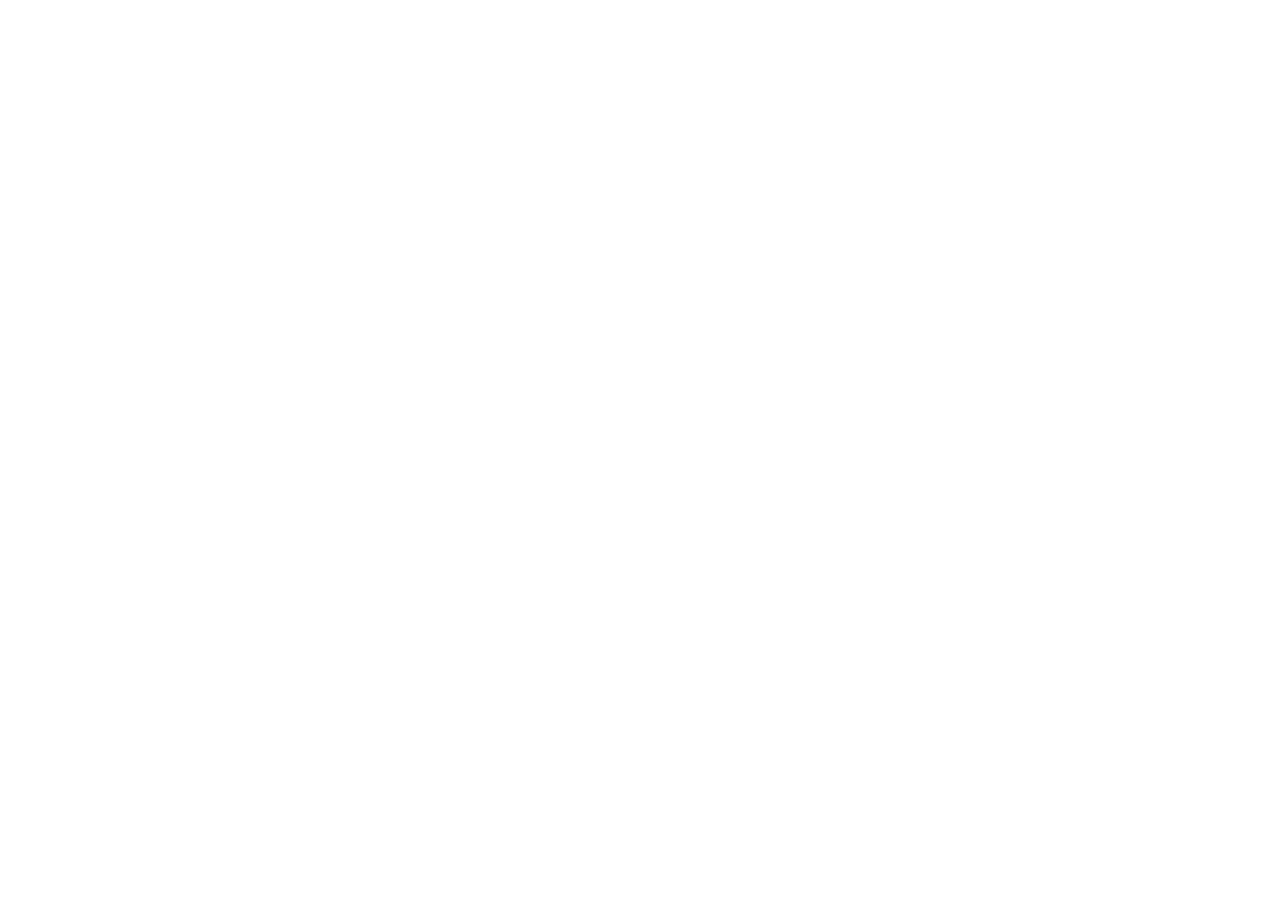
==== credit-card-ui/index.html @ 56cd0b59 "initiating the credit-card project" ====
<!DOCTYPE html>
<html lang="en">
  <head>
    <meta charset="UTF-8" />
    <meta name="viewport" content="width=device-width, initial-scale=1.0" />
    <title>Document</title>
  </head>
  <body></body>
</html>
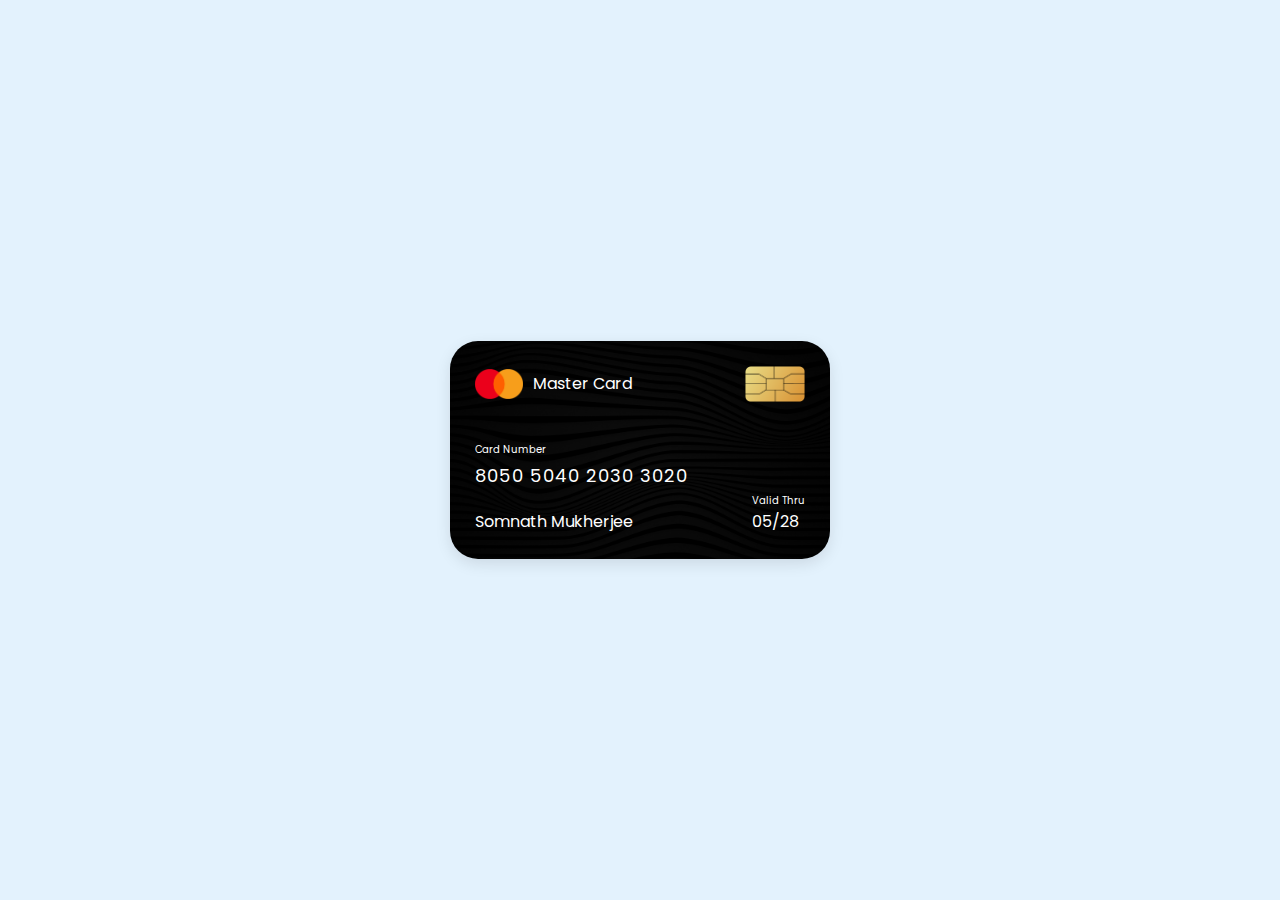
==== commit 455b99c5: "completing the credit card" ====
--- a/credit-card-ui/index.html
+++ b/credit-card-ui/index.html
@@ -3,7 +3,29 @@
   <head>
     <meta charset="UTF-8" />
     <meta name="viewport" content="width=device-width, initial-scale=1.0" />
-    <title>Document</title>
+    <title>Credit Card</title>
+    <link rel="stylesheet" href="style.css" />
   </head>
-  <body></body>
+  <body>
+    <div class="container">
+      <header>
+        <span class="logo">
+          <img src="images/logo.png" alt="" />
+          <h5>Master Card</h5>
+        </span>
+        <img src="images/chip.png" alt="" class="chip" />
+      </header>
+      <div class="card-details">
+        <div class="num-number">
+          <h6>Card Number</h6>
+          <h5 class="number">8050 5040 2030 3020</h5>
+          <h5 class="name">Somnath Mukherjee</h5>
+        </div>
+        <div class="valid-date">
+          <h6>Valid Thru</h6>
+          <h5>05/28</h5>
+        </div>
+      </div>
+    </div>
+  </body>
 </html>
--- a/credit-card-ui/style.css
+++ b/credit-card-ui/style.css
@@ -0,0 +1,61 @@
+@import url("https://fonts.googleapis.com/css2?family=Poppins:wght@300;400;500;600&display=swap");
+* {
+  margin: 0;
+  padding: 0;
+  box-sizing: border-box;
+  font-family: "Poppins", sans-serif;
+}
+body {
+  min-height: 100vh;
+  display: flex;
+  align-items: center;
+  justify-content: center;
+  background: #e3f2fd;
+}
+.container {
+  position: relative;
+  background-image: url("images/bg.png");
+  background-size: cover;
+  padding: 25px;
+  border-radius: 28px;
+  max-width: 380px;
+  width: 100%;
+  box-shadow: 0 5px 15px rgba(0, 0, 0, 0.1);
+}
+header,
+.logo {
+  display: flex;
+  align-items: center;
+  justify-content: space-between;
+}
+h5 {
+  font-size: 16px;
+  font-weight: 400;
+  color: #fff;
+}
+.logo img {
+  width: 48px;
+  margin-right: 10px;
+}
+header .chip {
+  width: 60px;
+}
+h6 {
+  color: #fff;
+  font-size: 10px;
+  font-weight: 400;
+}
+h5.number {
+  margin-top: 4px;
+  font-size: 18px;
+  letter-spacing: 1px;
+}
+h5.name {
+  margin-top: 20px;
+}
+.container .card-details {
+  margin-top: 40px;
+  display: flex;
+  justify-content: space-between;
+  align-items: flex-end;
+}
